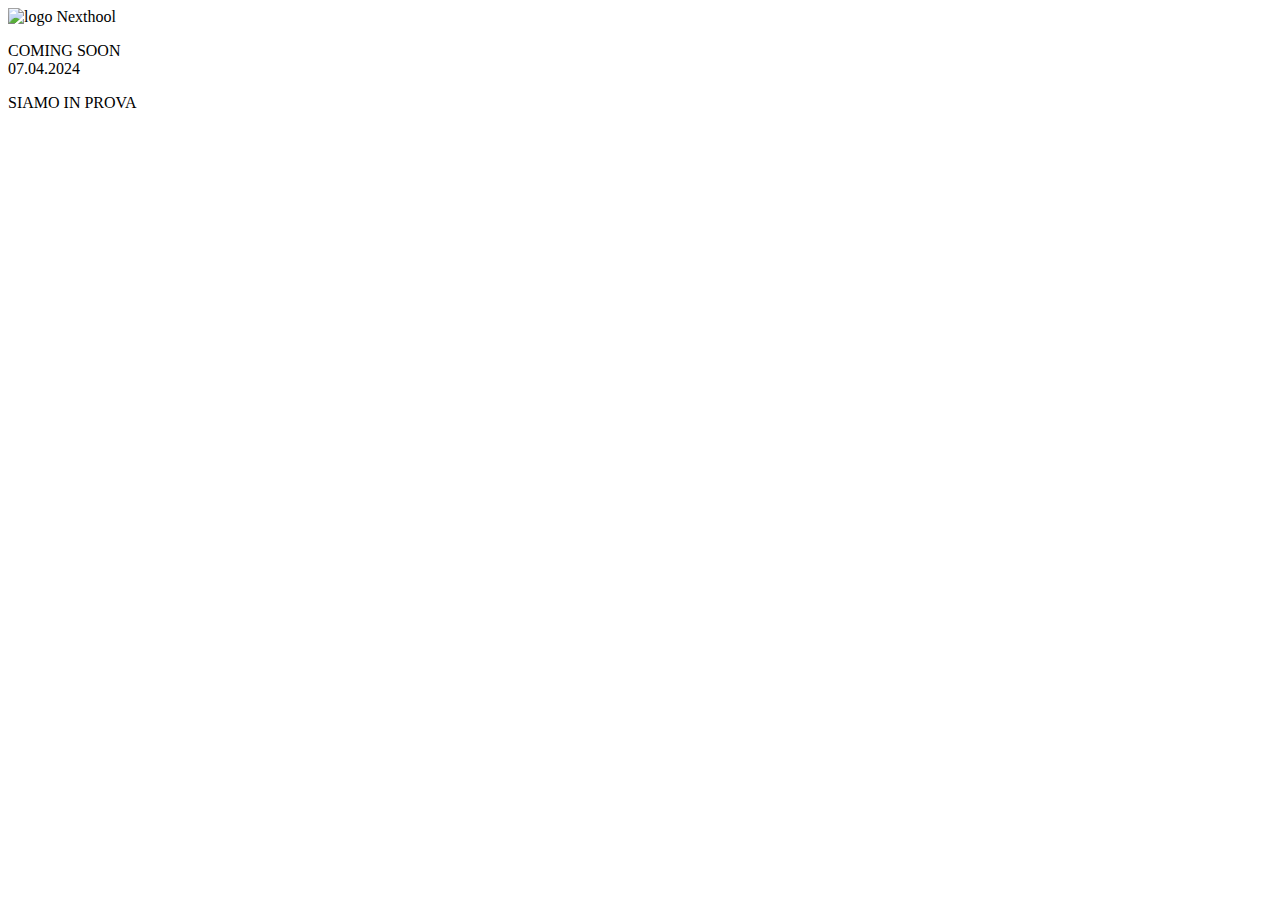
==== index.html @ 24e7eb36 "init" ====
<!DOCTYPE html>
<html lang="en">
  <head>
    <meta charset="UTF-8" />
    <meta http-equiv="X-UA-Compatible" content="IE=edge" />
    <meta name="viewport" content="width=device-width, initial-scale=1.0" />
    <title>NextHool Countdown</title>
    <link rel="stylesheet" href="index.css"></link>
  </head>
  <body>
    <div class="container">
        <div class="logo">
            <img src="logo1.svg" alt="logo Nexthool">
            <p> COMING SOON <br> 07.04.2024</p>
            <p>SIAMO IN PROVA</p>
        </div>
    </div>
  </body>
</html>
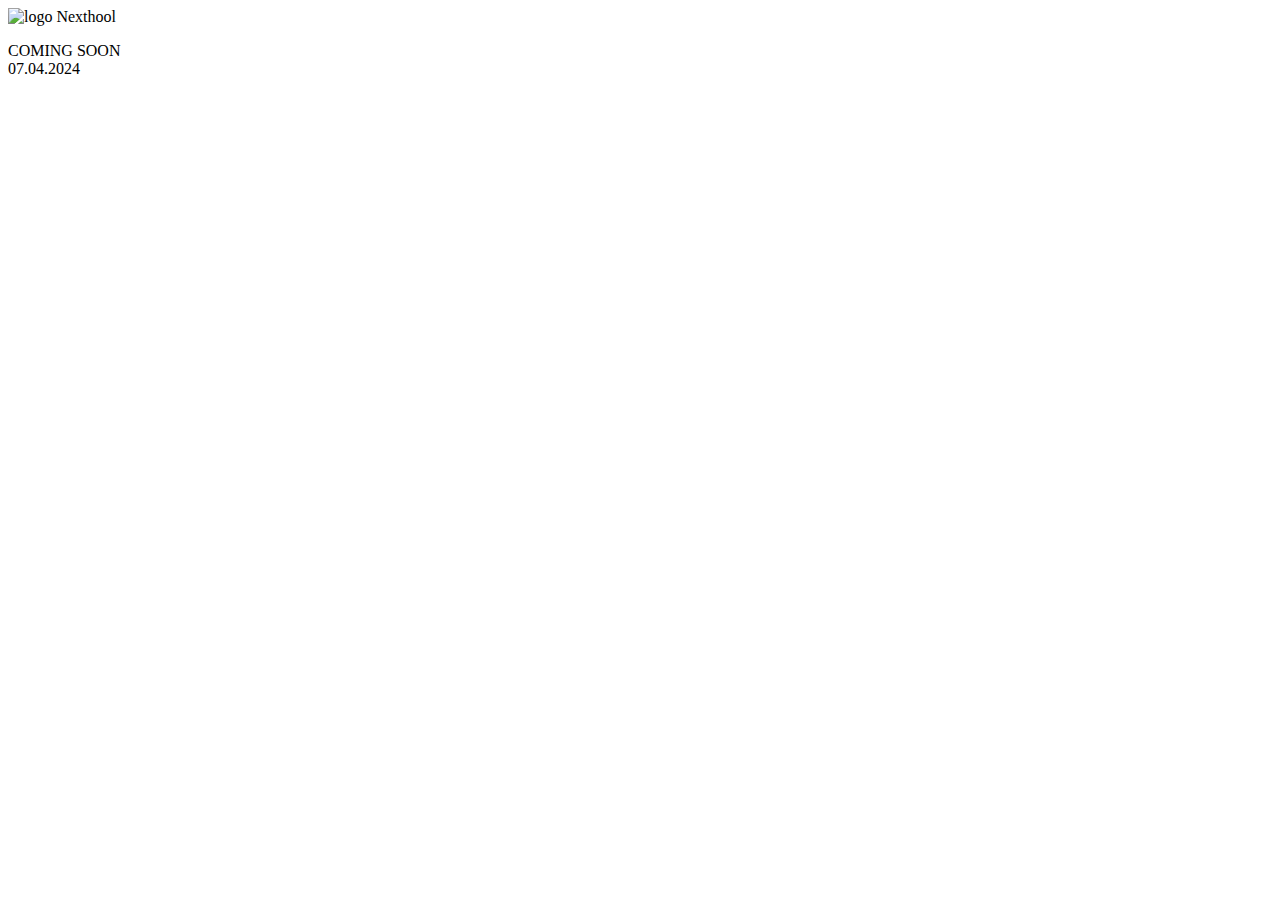
==== commit 512fb30f: "-" ====
--- a/index.html
+++ b/index.html
@@ -12,8 +12,8 @@
         <div class="logo">
             <img src="logo1.svg" alt="logo Nexthool">
             <p> COMING SOON <br> 07.04.2024</p>
-            <p>SIAMO IN PROVA</p>
         </div>
     </div>
   </body>
 </html>
+
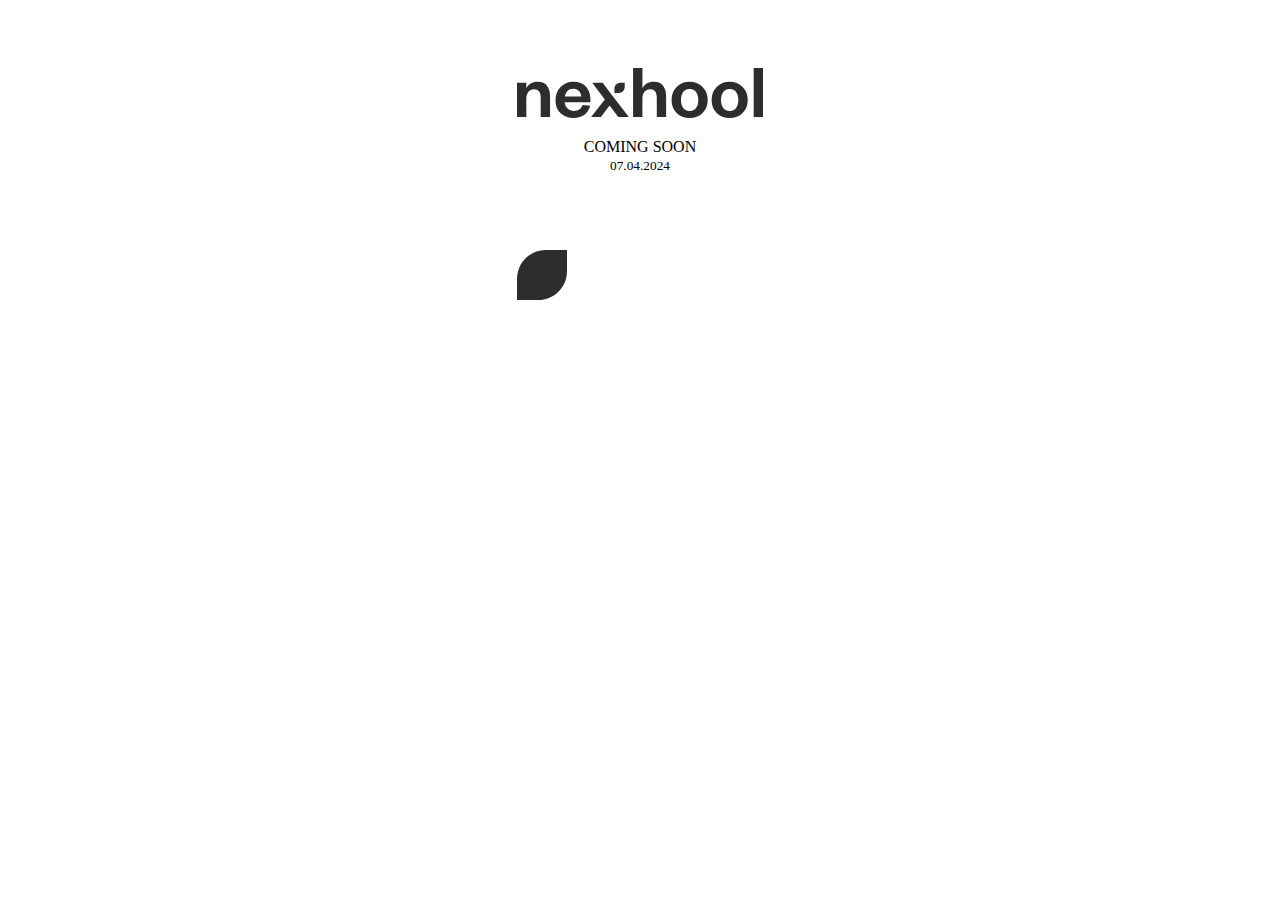
==== commit 54770284: "Merge branch 'main' into main" ====
--- a/index.html
+++ b/index.html
@@ -5,15 +5,16 @@
     <meta http-equiv="X-UA-Compatible" content="IE=edge" />
     <meta name="viewport" content="width=device-width, initial-scale=1.0" />
     <title>NextHool Countdown</title>
-    <link rel="stylesheet" href="index.css"></link>
+    <link rel="stylesheet" href="style.css"></link>
   </head>
   <body>
-    <div class="container">
-        <div class="logo">
-            <img src="logo1.svg" alt="logo Nexthool">
-            <p> COMING SOON <br> 07.04.2024</p>
-        </div>
-    </div>
+      <div class="container">
+          <div class="logo">
+              <img src="assets/logo1.svg" alt="logo Nexthool">
+              <p> COMING SOON <br> <small>07.04.2024</small></p>
+                <img id="foglia" src="/assets/foglia.svg">
+            </div>
+      </div>
   </body>
 </html>
 
--- a/style.css
+++ b/style.css
@@ -0,0 +1,24 @@
+@font-face {
+    font-family: Grotesk;
+    src: url(FoundersGrotesk/FoundersGrotesk-Bold.otf);
+}
+
+.container{
+    background-image: url("dante_no_sfondo_sinistra.svg");
+    background-repeat: no-repeat;
+    height: 40vw;
+    display: flex;
+    flex-direction: row;
+    justify-content: center;
+}
+
+.logo p{
+    font-family: Grotesk;
+    text-align: center;
+  
+}
+
+.logo img{
+    margin-top:60px;
+    height: 50px;
+}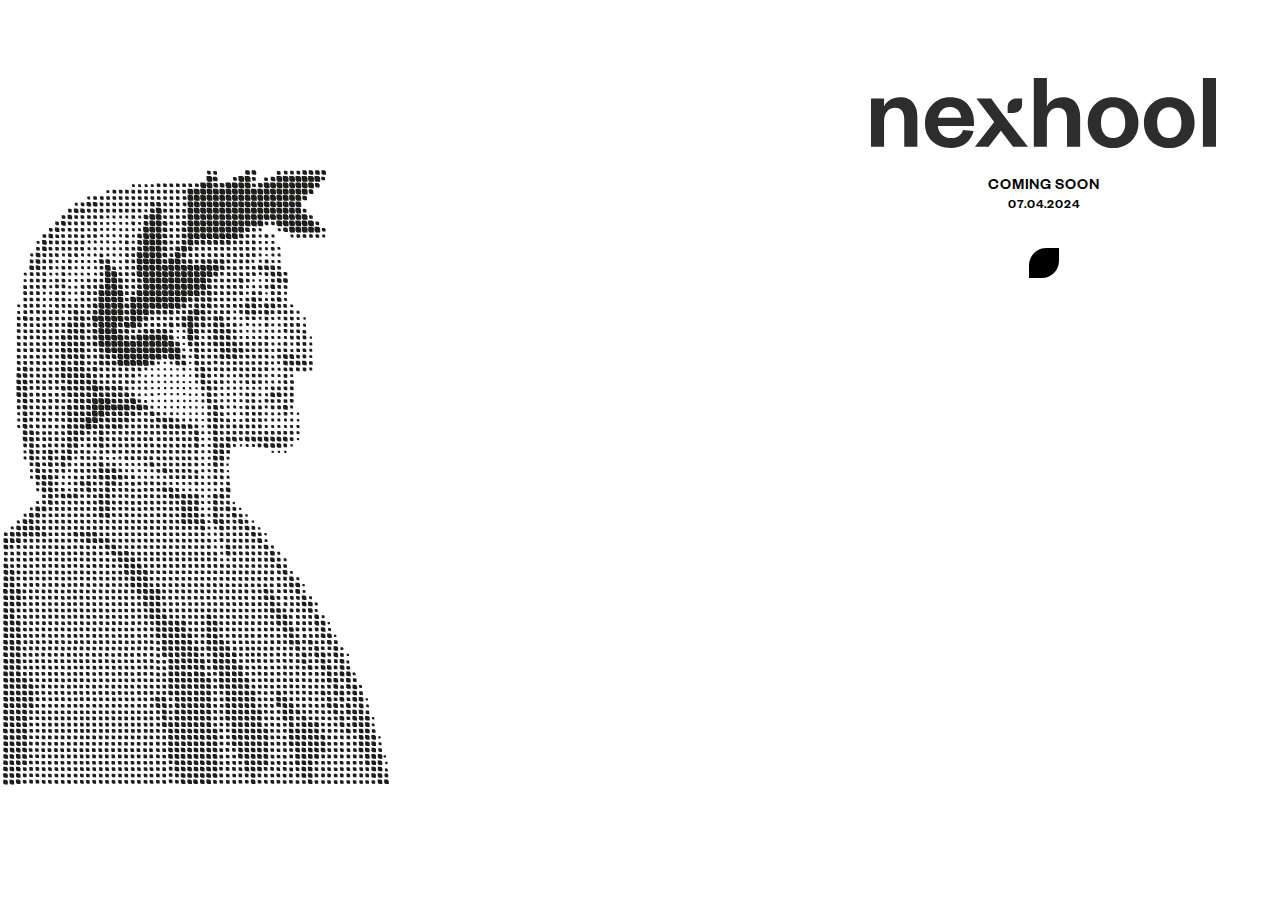
==== commit cc774301: "added links to socials" ====
--- a/index.html
+++ b/index.html
@@ -4,17 +4,46 @@
     <meta charset="UTF-8" />
     <meta http-equiv="X-UA-Compatible" content="IE=edge" />
     <meta name="viewport" content="width=device-width, initial-scale=1.0" />
+    <link rel="stylesheet" href="style.css" />
     <title>NextHool Countdown</title>
-    <link rel="stylesheet" href="style.css"></link>
   </head>
   <body>
-      <div class="container">
-          <div class="logo">
-              <img src="assets/logo1.svg" alt="logo Nexthool">
-              <p> COMING SOON <br> <small>07.04.2024</small></p>
-                <img id="foglia" src="/assets/foglia.svg">
-            </div>
+    <div class="social-container">
+      <div class="social">
+        <a href="https://www.instagram.com/metaproject.xyz/" target="blank"
+          ><img src="./assets/instagram.svg" alt=""
+        /></a>
+        <a href="https://www.tiktok.com/@meta_prog" target="blank"
+          ><img src="./assets/tiktok.svg" alt=""
+        /></a>
       </div>
+    </div>
+    <div class="container">
+      <div class="logo">
+        <img src="./assets/logo1.svg" alt="logo Nexthool" />
+        <p>
+          COMING SOON <br />
+          <small>07.04.2024</small>
+        </p>
+        <div id="foglia" class="cont-foglia">
+          <a href="#">
+            <svg
+              id="Livello_2"
+              data-name="Livello 2"
+              xmlns="http://www.w3.org/2000/svg"
+              viewBox="0 0 22.54 22.54"
+            >
+              <g id="Livello_1-2" data-name="Livello 1">
+                <path
+                  class="foglia"
+                  d="M9.56,22.54H0V12.98C0,5.81,5.81,0,12.98,0h9.56V9.56c0,7.17-5.81,12.98-12.98,12.98"
+                />
+              </g>
+            </svg>
+          </a>
+        </div>
+      </div>
+    </div>
+    <script src="./assets/js/script.js"></script>
   </body>
 </html>
-
--- a/style.css
+++ b/style.css
@@ -1,18 +1,32 @@
 @font-face {
     font-family: Grotesk;
-    src: url(FoundersGrotesk/FoundersGrotesk-Bold.otf);
+    src: url(assets/FoundersGrotesk_woff/FoundersGrotesk-Medium.woff);
+}
+ 
+*{
+    margin: 0px;
+    padding: 0;
 }
 
 .container{
-    background-image: url("dante_no_sfondo_sinistra.svg");
+    background-image: url("assets/dante_no_sfondo_sinistra.svg");
     background-repeat: no-repeat;
-    height: 40vw;
+    background-size: 58%;
+    background-position:left center;
     display: flex;
     flex-direction: row;
-    justify-content: center;
+    justify-content: flex-end;
+    height: 100vh;
+}
+.logo{
+    margin-right: 4rem;
+    display: flex;
+    flex-direction: column;
+    align-items: center;
 }
 
 .logo p{
+    margin-top: 30px;
     font-family: Grotesk;
     text-align: center;
   
@@ -20,5 +34,36 @@
 
 .logo img{
     margin-top:60px;
-    height: 50px;
-}+    height: 70px;
+}
+
+.cont-foglia{
+    margin-top: 2rem;
+    height: auto;
+    width: 30px;
+}
+
+.foglia{
+    fill: black;
+}
+a:hover .foglia{
+    fill: #262626;
+    transition: all 0.4s ease;
+}
+
+
+/* MOBILE */
+@media (max-width:768px) {
+    .container{
+        display: flex;
+        justify-content: center;
+        background-image: none;
+       
+    }
+    .logo{
+        justify-content: center;
+        margin: 0px;
+    }
+  
+}
+
